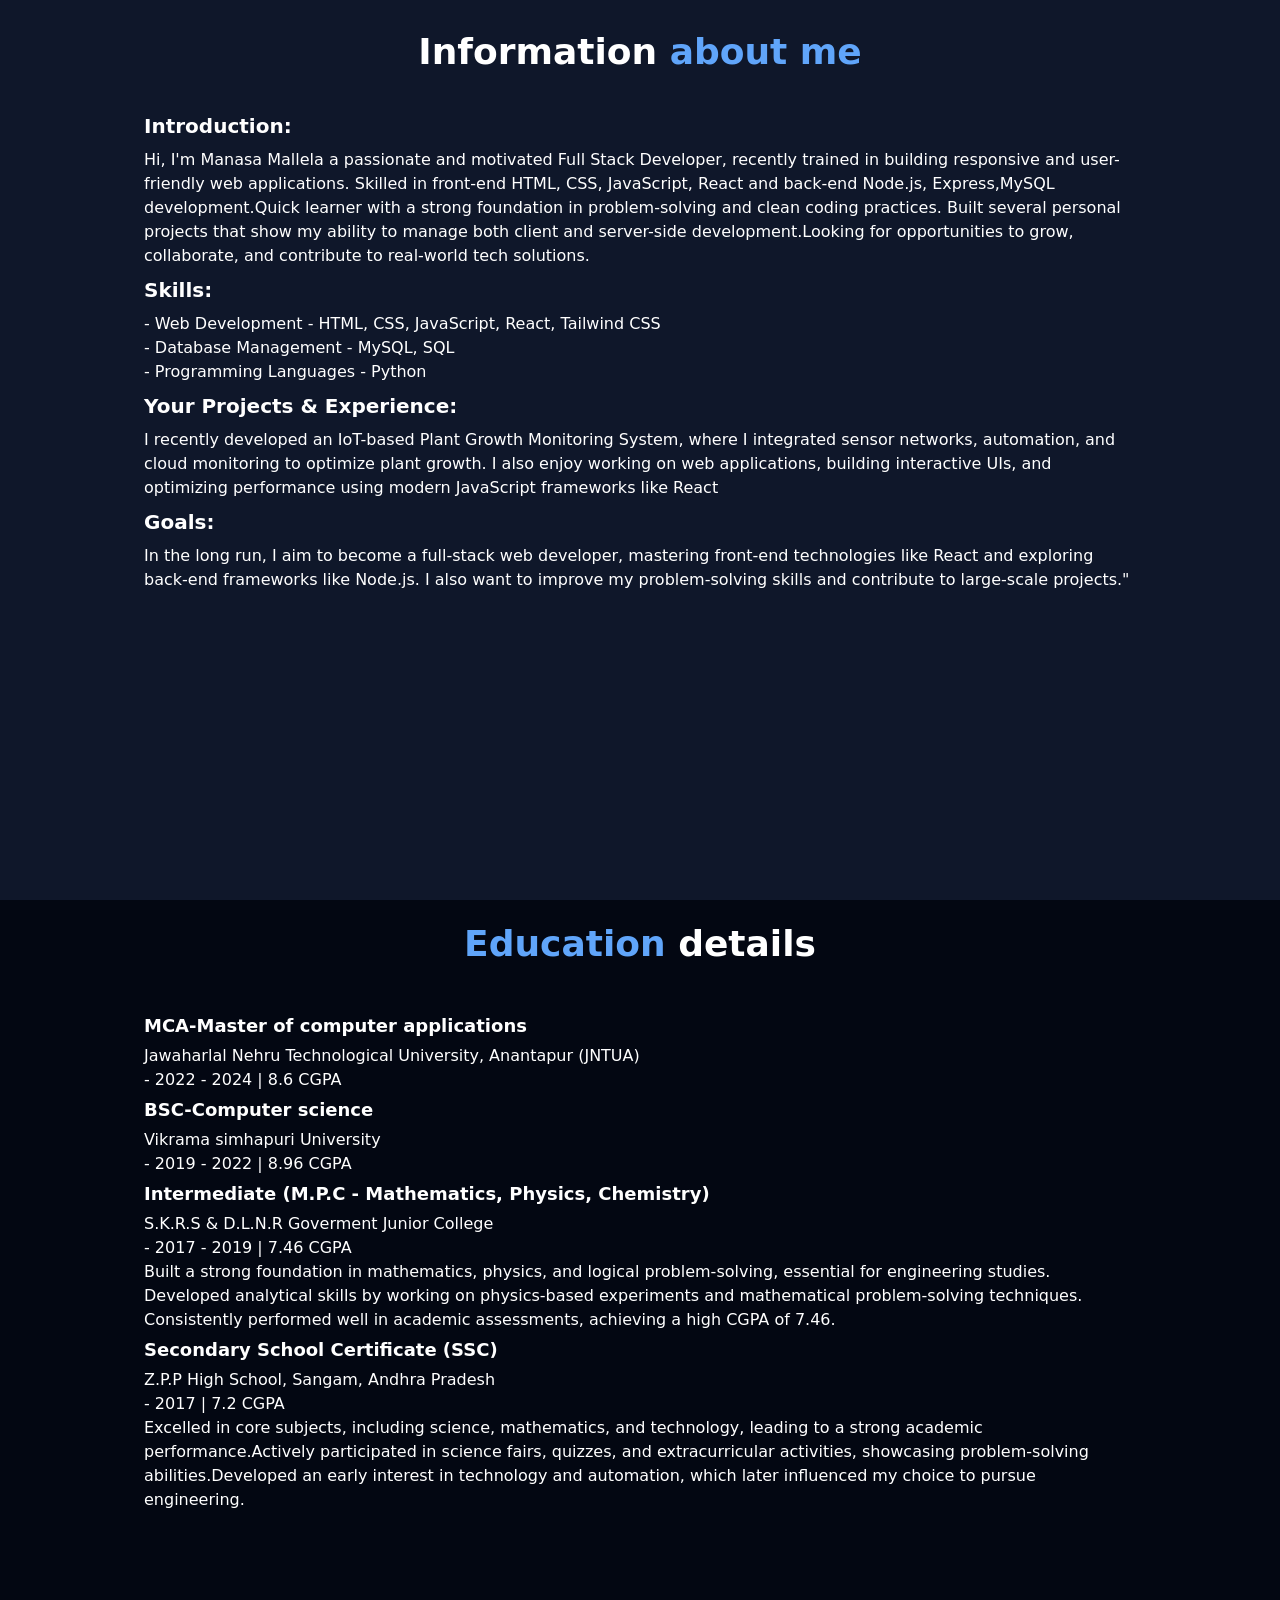
==== public/about.html @ c4387f17 "manasa" ====
<!DOCTYPE html>
<html lang="en">
<head>
    <meta charset="UTF-8">
    <meta name="viewport" content="width=device-width, initial-scale=1.0">
    <title>About me</title>
    <link rel="stylesheet" href="output.css">
</head>
<body class="bg-slate-800 text-white">
    <section class="h-auto bg-slate-900 p-8 lg:px-28 xl:px-36 lg:h-[100vh] xl:h-[100vh] 2xl:h-[100vh]">
        <h1 class="text-4xl text-center mb-7 lg:mb-10 font-bold">Information <span class="text-blue-400">about me</span> </h1>
        <div>
            <h1 class="font-bold mb-2 text-xl">Introduction:</h1>
            <p>Hi, I'm  Manasa Mallela a passionate and motivated Full Stack Developer, recently trained in building responsive and user-friendly web applications.
                Skilled in front-end HTML, CSS, JavaScript, React and back-end Node.js, Express,MySQL development.Quick learner with a strong foundation in problem-solving and clean coding practices. Built several personal projects that show my ability to manage both client and server-side development.Looking for opportunities to grow, collaborate, and contribute to real-world tech solutions.</p>
        </div>
        <div>
            <h1 class="font-bold my-2 text-xl">Skills:</h1>
            <ol>
                <li> - Web Development - HTML, CSS, JavaScript, React, Tailwind CSS</li>
                <li> - Database Management - MySQL, SQL</li>
                <li> - Programming Languages - Python</li>
            </ol>
        </div>
        <div>
            <h1 class="font-bold my-2 text-xl">Your Projects & Experience:</h1>
            <p>I recently developed an IoT-based Plant Growth Monitoring System, where I integrated sensor networks, automation, and cloud monitoring to optimize plant growth. I also enjoy working on web applications, building interactive UIs, and optimizing performance using modern JavaScript frameworks like React</p>
        </div>
        <div>
            <h1 class="font-bold my-2 text-xl">Goals:</h1>
            <p>In the long run, I aim to become a full-stack web developer, mastering front-end technologies like React and exploring back-end frameworks like Node.js. I also want to improve my problem-solving skills and contribute to large-scale projects."</p>
        </div>
    </section>
    <section class="h-auto bg-gray-950 p-6 lg:px-28 xl:px-36 lg:h-[100vh] xl:h-[100vh] 2xl:h-[100vh]">
        <h1 class="text-4xl text-center mb-1 lg:mb-12 font-bold"><span class="text-blue-400">Education</span> details</h1>
        <div>
            <div>
                <h2 class="text-lg font-bold my-1">MCA-Master of computer applications</h2>
                <p>Jawaharlal Nehru Technological University, Anantapur (JNTUA)</p>
                <p>- 2022 - 2024 | 8.6 CGPA</p>
            </div>
            <div>
                <h2 class="text-lg font-bold my-1">BSC-Computer science</h2>
                <p>Vikrama simhapuri University</p>
                <p>- 2019 - 2022 | 8.96 CGPA</p>
            </div>
            <div>
                <h1 class="text-lg font-bold my-1">Intermediate (M.P.C - Mathematics, Physics, Chemistry)</h1>
                <p>S.K.R.S & D.L.N.R Goverment Junior College</p>
                <p>- 2017 - 2019 | 7.46 CGPA</p>
                <P>Built a strong foundation in mathematics, physics, and logical problem-solving, essential for engineering studies. Developed analytical skills by working on physics-based experiments and mathematical problem-solving techniques. Consistently performed well in academic assessments, achieving a high CGPA of 7.46.</P>
            </div>
            <div>
                <h2 class="text-lg font-bold my-1">Secondary School Certificate (SSC)</h2>
                <p>Z.P.P High School, Sangam, Andhra Pradesh</p>
                <p>- 2017 | 7.2 CGPA</p>
                <p>Excelled in core subjects, including science, mathematics, and technology, leading to a strong academic performance.Actively participated in science fairs, quizzes, and extracurricular activities, showcasing problem-solving abilities.Developed an early interest in technology and automation, which later influenced my choice to pursue engineering.</p>
            </div>
        </div>
    </section>
    <section>
    </section>
</body>
</html>
---- public/output.css ----
*, ::before, ::after {
  --tw-border-spacing-x: 0;
  --tw-border-spacing-y: 0;
  --tw-translate-x: 0;
  --tw-translate-y: 0;
  --tw-rotate: 0;
  --tw-skew-x: 0;
  --tw-skew-y: 0;
  --tw-scale-x: 1;
  --tw-scale-y: 1;
  --tw-pan-x:  ;
  --tw-pan-y:  ;
  --tw-pinch-zoom:  ;
  --tw-scroll-snap-strictness: proximity;
  --tw-gradient-from-position:  ;
  --tw-gradient-via-position:  ;
  --tw-gradient-to-position:  ;
  --tw-ordinal:  ;
  --tw-slashed-zero:  ;
  --tw-numeric-figure:  ;
  --tw-numeric-spacing:  ;
  --tw-numeric-fraction:  ;
  --tw-ring-inset:  ;
  --tw-ring-offset-width: 0px;
  --tw-ring-offset-color: #fff;
  --tw-ring-color: rgb(59 130 246 / 0.5);
  --tw-ring-offset-shadow: 0 0 #0000;
  --tw-ring-shadow: 0 0 #0000;
  --tw-shadow: 0 0 #0000;
  --tw-shadow-colored: 0 0 #0000;
  --tw-blur:  ;
  --tw-brightness:  ;
  --tw-contrast:  ;
  --tw-grayscale:  ;
  --tw-hue-rotate:  ;
  --tw-invert:  ;
  --tw-saturate:  ;
  --tw-sepia:  ;
  --tw-drop-shadow:  ;
  --tw-backdrop-blur:  ;
  --tw-backdrop-brightness:  ;
  --tw-backdrop-contrast:  ;
  --tw-backdrop-grayscale:  ;
  --tw-backdrop-hue-rotate:  ;
  --tw-backdrop-invert:  ;
  --tw-backdrop-opacity:  ;
  --tw-backdrop-saturate:  ;
  --tw-backdrop-sepia:  ;
  --tw-contain-size:  ;
  --tw-contain-layout:  ;
  --tw-contain-paint:  ;
  --tw-contain-style:  ;
}

::backdrop {
  --tw-border-spacing-x: 0;
  --tw-border-spacing-y: 0;
  --tw-translate-x: 0;
  --tw-translate-y: 0;
  --tw-rotate: 0;
  --tw-skew-x: 0;
  --tw-skew-y: 0;
  --tw-scale-x: 1;
  --tw-scale-y: 1;
  --tw-pan-x:  ;
  --tw-pan-y:  ;
  --tw-pinch-zoom:  ;
  --tw-scroll-snap-strictness: proximity;
  --tw-gradient-from-position:  ;
  --tw-gradient-via-position:  ;
  --tw-gradient-to-position:  ;
  --tw-ordinal:  ;
  --tw-slashed-zero:  ;
  --tw-numeric-figure:  ;
  --tw-numeric-spacing:  ;
  --tw-numeric-fraction:  ;
  --tw-ring-inset:  ;
  --tw-ring-offset-width: 0px;
  --tw-ring-offset-color: #fff;
  --tw-ring-color: rgb(59 130 246 / 0.5);
  --tw-ring-offset-shadow: 0 0 #0000;
  --tw-ring-shadow: 0 0 #0000;
  --tw-shadow: 0 0 #0000;
  --tw-shadow-colored: 0 0 #0000;
  --tw-blur:  ;
  --tw-brightness:  ;
  --tw-contrast:  ;
  --tw-grayscale:  ;
  --tw-hue-rotate:  ;
  --tw-invert:  ;
  --tw-saturate:  ;
  --tw-sepia:  ;
  --tw-drop-shadow:  ;
  --tw-backdrop-blur:  ;
  --tw-backdrop-brightness:  ;
  --tw-backdrop-contrast:  ;
  --tw-backdrop-grayscale:  ;
  --tw-backdrop-hue-rotate:  ;
  --tw-backdrop-invert:  ;
  --tw-backdrop-opacity:  ;
  --tw-backdrop-saturate:  ;
  --tw-backdrop-sepia:  ;
  --tw-contain-size:  ;
  --tw-contain-layout:  ;
  --tw-contain-paint:  ;
  --tw-contain-style:  ;
}

/*
! tailwindcss v3.4.17 | MIT License | https://tailwindcss.com
*/

/*
1. Prevent padding and border from affecting element width. (https://github.com/mozdevs/cssremedy/issues/4)
2. Allow adding a border to an element by just adding a border-width. (https://github.com/tailwindcss/tailwindcss/pull/116)
*/

*,
::before,
::after {
  box-sizing: border-box;
  /* 1 */
  border-width: 0;
  /* 2 */
  border-style: solid;
  /* 2 */
  border-color: #e5e7eb;
  /* 2 */
}

::before,
::after {
  --tw-content: '';
}

/*
1. Use a consistent sensible line-height in all browsers.
2. Prevent adjustments of font size after orientation changes in iOS.
3. Use a more readable tab size.
4. Use the user's configured `sans` font-family by default.
5. Use the user's configured `sans` font-feature-settings by default.
6. Use the user's configured `sans` font-variation-settings by default.
7. Disable tap highlights on iOS
*/

html,
:host {
  line-height: 1.5;
  /* 1 */
  -webkit-text-size-adjust: 100%;
  /* 2 */
  -moz-tab-size: 4;
  /* 3 */
  -o-tab-size: 4;
     tab-size: 4;
  /* 3 */
  font-family: ui-sans-serif, system-ui, sans-serif, "Apple Color Emoji", "Segoe UI Emoji", "Segoe UI Symbol", "Noto Color Emoji";
  /* 4 */
  font-feature-settings: normal;
  /* 5 */
  font-variation-settings: normal;
  /* 6 */
  -webkit-tap-highlight-color: transparent;
  /* 7 */
}

/*
1. Remove the margin in all browsers.
2. Inherit line-height from `html` so users can set them as a class directly on the `html` element.
*/

body {
  margin: 0;
  /* 1 */
  line-height: inherit;
  /* 2 */
}

/*
1. Add the correct height in Firefox.
2. Correct the inheritance of border color in Firefox. (https://bugzilla.mozilla.org/show_bug.cgi?id=190655)
3. Ensure horizontal rules are visible by default.
*/

hr {
  height: 0;
  /* 1 */
  color: inherit;
  /* 2 */
  border-top-width: 1px;
  /* 3 */
}

/*
Add the correct text decoration in Chrome, Edge, and Safari.
*/

abbr:where([title]) {
  -webkit-text-decoration: underline dotted;
          text-decoration: underline dotted;
}

/*
Remove the default font size and weight for headings.
*/

h1,
h2,
h3,
h4,
h5,
h6 {
  font-size: inherit;
  font-weight: inherit;
}

/*
Reset links to optimize for opt-in styling instead of opt-out.
*/

a {
  color: inherit;
  text-decoration: inherit;
}

/*
Add the correct font weight in Edge and Safari.
*/

b,
strong {
  font-weight: bolder;
}

/*
1. Use the user's configured `mono` font-family by default.
2. Use the user's configured `mono` font-feature-settings by default.
3. Use the user's configured `mono` font-variation-settings by default.
4. Correct the odd `em` font sizing in all browsers.
*/

code,
kbd,
samp,
pre {
  font-family: ui-monospace, SFMono-Regular, Menlo, Monaco, Consolas, "Liberation Mono", "Courier New", monospace;
  /* 1 */
  font-feature-settings: normal;
  /* 2 */
  font-variation-settings: normal;
  /* 3 */
  font-size: 1em;
  /* 4 */
}

/*
Add the correct font size in all browsers.
*/

small {
  font-size: 80%;
}

/*
Prevent `sub` and `sup` elements from affecting the line height in all browsers.
*/

sub,
sup {
  font-size: 75%;
  line-height: 0;
  position: relative;
  vertical-align: baseline;
}

sub {
  bottom: -0.25em;
}

sup {
  top: -0.5em;
}

/*
1. Remove text indentation from table contents in Chrome and Safari. (https://bugs.chromium.org/p/chromium/issues/detail?id=999088, https://bugs.webkit.org/show_bug.cgi?id=201297)
2. Correct table border color inheritance in all Chrome and Safari. (https://bugs.chromium.org/p/chromium/issues/detail?id=935729, https://bugs.webkit.org/show_bug.cgi?id=195016)
3. Remove gaps between table borders by default.
*/

table {
  text-indent: 0;
  /* 1 */
  border-color: inherit;
  /* 2 */
  border-collapse: collapse;
  /* 3 */
}

/*
1. Change the font styles in all browsers.
2. Remove the margin in Firefox and Safari.
3. Remove default padding in all browsers.
*/

button,
input,
optgroup,
select,
textarea {
  font-family: inherit;
  /* 1 */
  font-feature-settings: inherit;
  /* 1 */
  font-variation-settings: inherit;
  /* 1 */
  font-size: 100%;
  /* 1 */
  font-weight: inherit;
  /* 1 */
  line-height: inherit;
  /* 1 */
  letter-spacing: inherit;
  /* 1 */
  color: inherit;
  /* 1 */
  margin: 0;
  /* 2 */
  padding: 0;
  /* 3 */
}

/*
Remove the inheritance of text transform in Edge and Firefox.
*/

button,
select {
  text-transform: none;
}

/*
1. Correct the inability to style clickable types in iOS and Safari.
2. Remove default button styles.
*/

button,
input:where([type='button']),
input:where([type='reset']),
input:where([type='submit']) {
  -webkit-appearance: button;
  /* 1 */
  background-color: transparent;
  /* 2 */
  background-image: none;
  /* 2 */
}

/*
Use the modern Firefox focus style for all focusable elements.
*/

:-moz-focusring {
  outline: auto;
}

/*
Remove the additional `:invalid` styles in Firefox. (https://github.com/mozilla/gecko-dev/blob/2f9eacd9d3d995c937b4251a5557d95d494c9be1/layout/style/res/forms.css#L728-L737)
*/

:-moz-ui-invalid {
  box-shadow: none;
}

/*
Add the correct vertical alignment in Chrome and Firefox.
*/

progress {
  vertical-align: baseline;
}

/*
Correct the cursor style of increment and decrement buttons in Safari.
*/

::-webkit-inner-spin-button,
::-webkit-outer-spin-button {
  height: auto;
}

/*
1. Correct the odd appearance in Chrome and Safari.
2. Correct the outline style in Safari.
*/

[type='search'] {
  -webkit-appearance: textfield;
  /* 1 */
  outline-offset: -2px;
  /* 2 */
}

/*
Remove the inner padding in Chrome and Safari on macOS.
*/

::-webkit-search-decoration {
  -webkit-appearance: none;
}

/*
1. Correct the inability to style clickable types in iOS and Safari.
2. Change font properties to `inherit` in Safari.
*/

::-webkit-file-upload-button {
  -webkit-appearance: button;
  /* 1 */
  font: inherit;
  /* 2 */
}

/*
Add the correct display in Chrome and Safari.
*/

summary {
  display: list-item;
}

/*
Removes the default spacing and border for appropriate elements.
*/

blockquote,
dl,
dd,
h1,
h2,
h3,
h4,
h5,
h6,
hr,
figure,
p,
pre {
  margin: 0;
}

fieldset {
  margin: 0;
  padding: 0;
}

legend {
  padding: 0;
}

ol,
ul,
menu {
  list-style: none;
  margin: 0;
  padding: 0;
}

/*
Reset default styling for dialogs.
*/

dialog {
  padding: 0;
}

/*
Prevent resizing textareas horizontally by default.
*/

textarea {
  resize: vertical;
}

/*
1. Reset the default placeholder opacity in Firefox. (https://github.com/tailwindlabs/tailwindcss/issues/3300)
2. Set the default placeholder color to the user's configured gray 400 color.
*/

input::-moz-placeholder, textarea::-moz-placeholder {
  opacity: 1;
  /* 1 */
  color: #9ca3af;
  /* 2 */
}

input::placeholder,
textarea::placeholder {
  opacity: 1;
  /* 1 */
  color: #9ca3af;
  /* 2 */
}

/*
Set the default cursor for buttons.
*/

button,
[role="button"] {
  cursor: pointer;
}

/*
Make sure disabled buttons don't get the pointer cursor.
*/

:disabled {
  cursor: default;
}

/*
1. Make replaced elements `display: block` by default. (https://github.com/mozdevs/cssremedy/issues/14)
2. Add `vertical-align: middle` to align replaced elements more sensibly by default. (https://github.com/jensimmons/cssremedy/issues/14#issuecomment-634934210)
   This can trigger a poorly considered lint error in some tools but is included by design.
*/

img,
svg,
video,
canvas,
audio,
iframe,
embed,
object {
  display: block;
  /* 1 */
  vertical-align: middle;
  /* 2 */
}

/*
Constrain images and videos to the parent width and preserve their intrinsic aspect ratio. (https://github.com/mozdevs/cssremedy/issues/14)
*/

img,
video {
  max-width: 100%;
  height: auto;
}

/* Make elements with the HTML hidden attribute stay hidden by default */

[hidden]:where(:not([hidden="until-found"])) {
  display: none;
}

.absolute {
  position: absolute;
}

.relative {
  position: relative;
}

.sticky {
  position: sticky;
}

.left-0 {
  left: 0px;
}

.top-0 {
  top: 0px;
}

.top-16 {
  top: 4rem;
}

.z-10 {
  z-index: 10;
}

.my-1 {
  margin-top: 0.25rem;
  margin-bottom: 0.25rem;
}

.my-2 {
  margin-top: 0.5rem;
  margin-bottom: 0.5rem;
}

.mx-10 {
  margin-left: 2.5rem;
  margin-right: 2.5rem;
}

.mx-9 {
  margin-left: 2.25rem;
  margin-right: 2.25rem;
}

.mx-auto {
  margin-left: auto;
  margin-right: auto;
}

.my-3 {
  margin-top: 0.75rem;
  margin-bottom: 0.75rem;
}

.my-5 {
  margin-top: 1.25rem;
  margin-bottom: 1.25rem;
}

.my-6 {
  margin-top: 1.5rem;
  margin-bottom: 1.5rem;
}

.mb-1 {
  margin-bottom: 0.25rem;
}

.mb-2 {
  margin-bottom: 0.5rem;
}

.mb-7 {
  margin-bottom: 1.75rem;
}

.mb-12 {
  margin-bottom: 3rem;
}

.mb-16 {
  margin-bottom: 4rem;
}

.mb-5 {
  margin-bottom: 1.25rem;
}

.mt-14 {
  margin-top: 3.5rem;
}

.mt-16 {
  margin-top: 4rem;
}

.mt-2 {
  margin-top: 0.5rem;
}

.mt-8 {
  margin-top: 2rem;
}

.mt-9 {
  margin-top: 2.25rem;
}

.box-border {
  box-sizing: border-box;
}

.block {
  display: block;
}

.flex {
  display: flex;
}

.grid {
  display: grid;
}

.hidden {
  display: none;
}

.h-auto {
  height: auto;
}

.h-10 {
  height: 2.5rem;
}

.h-2 {
  height: 0.5rem;
}

.h-\[300px\] {
  height: 300px;
}

.h-\[400px\] {
  height: 400px;
}

.h-\[70px\] {
  height: 70px;
}

.w-10 {
  width: 2.5rem;
}

.w-\[100\%\] {
  width: 100%;
}

.w-\[300px\] {
  width: 300px;
}

.w-\[80\%\] {
  width: 80%;
}

.w-\[85\%\] {
  width: 85%;
}

.w-\[90\%\] {
  width: 90%;
}

.w-full {
  width: 100%;
}

.grow {
  flex-grow: 1;
}

@keyframes bounce {
  0%, 100% {
    transform: translateY(-25%);
    animation-timing-function: cubic-bezier(0.8,0,1,1);
  }

  50% {
    transform: none;
    animation-timing-function: cubic-bezier(0,0,0.2,1);
  }
}

.animate-bounce {
  animation: bounce 1s infinite;
}

.cursor-default {
  cursor: default;
}

.cursor-pointer {
  cursor: pointer;
}

.flex-col {
  flex-direction: column;
}

.items-center {
  align-items: center;
}

.justify-center {
  justify-content: center;
}

.justify-between {
  justify-content: space-between;
}

.gap-10 {
  gap: 2.5rem;
}

.gap-20 {
  gap: 5rem;
}

.gap-28 {
  gap: 7rem;
}

.gap-4 {
  gap: 1rem;
}

.gap-6 {
  gap: 1.5rem;
}

.rounded-3xl {
  border-radius: 1.5rem;
}

.rounded-full {
  border-radius: 9999px;
}

.rounded-lg {
  border-radius: 0.5rem;
}

.rounded-md {
  border-radius: 0.375rem;
}

.border-2 {
  border-width: 2px;
}

.border-blue-500 {
  --tw-border-opacity: 1;
  border-color: rgb(59 130 246 / var(--tw-border-opacity, 1));
}

.border-white {
  --tw-border-opacity: 1;
  border-color: rgb(255 255 255 / var(--tw-border-opacity, 1));
}

.bg-gray-950 {
  --tw-bg-opacity: 1;
  background-color: rgb(3 7 18 / var(--tw-bg-opacity, 1));
}

.bg-slate-800 {
  --tw-bg-opacity: 1;
  background-color: rgb(30 41 59 / var(--tw-bg-opacity, 1));
}

.bg-slate-900 {
  --tw-bg-opacity: 1;
  background-color: rgb(15 23 42 / var(--tw-bg-opacity, 1));
}

.bg-blue-500 {
  --tw-bg-opacity: 1;
  background-color: rgb(59 130 246 / var(--tw-bg-opacity, 1));
}

.bg-navy {
  --tw-bg-opacity: 1;
  background-color: rgb(25 31 54 / var(--tw-bg-opacity, 1));
}

.bg-white {
  --tw-bg-opacity: 1;
  background-color: rgb(255 255 255 / var(--tw-bg-opacity, 1));
}

.p-6 {
  padding: 1.5rem;
}

.p-8 {
  padding: 2rem;
}

.p-1 {
  padding: 0.25rem;
}

.p-10 {
  padding: 2.5rem;
}

.p-3 {
  padding: 0.75rem;
}

.px-28 {
  padding-left: 7rem;
  padding-right: 7rem;
}

.px-4 {
  padding-left: 1rem;
  padding-right: 1rem;
}

.px-6 {
  padding-left: 1.5rem;
  padding-right: 1.5rem;
}

.py-2 {
  padding-top: 0.5rem;
  padding-bottom: 0.5rem;
}

.py-4 {
  padding-top: 1rem;
  padding-bottom: 1rem;
}

.py-\[24px\] {
  padding-top: 24px;
  padding-bottom: 24px;
}

.pt-11 {
  padding-top: 2.75rem;
}

.pt-16 {
  padding-top: 4rem;
}

.text-center {
  text-align: center;
}

.text-justify {
  text-align: justify;
}

.text-end {
  text-align: end;
}

.text-4xl {
  font-size: 2.25rem;
  line-height: 2.5rem;
}

.text-lg {
  font-size: 1.125rem;
  line-height: 1.75rem;
}

.text-xl {
  font-size: 1.25rem;
  line-height: 1.75rem;
}

.text-2xl {
  font-size: 1.5rem;
  line-height: 2rem;
}

.text-3xl {
  font-size: 1.875rem;
  line-height: 2.25rem;
}

.text-5xl {
  font-size: 3rem;
  line-height: 1;
}

.text-sm {
  font-size: 0.875rem;
  line-height: 1.25rem;
}

.font-bold {
  font-weight: 700;
}

.font-semibold {
  font-weight: 600;
}

.text-blue-400 {
  --tw-text-opacity: 1;
  color: rgb(96 165 250 / var(--tw-text-opacity, 1));
}

.text-white {
  --tw-text-opacity: 1;
  color: rgb(255 255 255 / var(--tw-text-opacity, 1));
}

.text-black {
  --tw-text-opacity: 1;
  color: rgb(0 0 0 / var(--tw-text-opacity, 1));
}

.text-blue-300 {
  --tw-text-opacity: 1;
  color: rgb(147 197 253 / var(--tw-text-opacity, 1));
}

.text-blue-500 {
  --tw-text-opacity: 1;
  color: rgb(59 130 246 / var(--tw-text-opacity, 1));
}

.text-slate-900 {
  --tw-text-opacity: 1;
  color: rgb(15 23 42 / var(--tw-text-opacity, 1));
}

.shadow-share {
  --tw-shadow: 0 0 2rem #59B2F4;
  --tw-shadow-colored: 0 0 2rem var(--tw-shadow-color);
  box-shadow: var(--tw-ring-offset-shadow, 0 0 #0000), var(--tw-ring-shadow, 0 0 #0000), var(--tw-shadow);
}

.hover\:bg-blue-500:hover {
  --tw-bg-opacity: 1;
  background-color: rgb(59 130 246 / var(--tw-bg-opacity, 1));
}

.hover\:text-black:hover {
  --tw-text-opacity: 1;
  color: rgb(0 0 0 / var(--tw-text-opacity, 1));
}

.hover\:text-blue-300:hover {
  --tw-text-opacity: 1;
  color: rgb(147 197 253 / var(--tw-text-opacity, 1));
}

.hover\:shadow-2xl:hover {
  --tw-shadow: 0 25px 50px -12px rgb(0 0 0 / 0.25);
  --tw-shadow-colored: 0 25px 50px -12px var(--tw-shadow-color);
  box-shadow: var(--tw-ring-offset-shadow, 0 0 #0000), var(--tw-ring-shadow, 0 0 #0000), var(--tw-shadow);
}

.hover\:shadow-none:hover {
  --tw-shadow: 0 0 #0000;
  --tw-shadow-colored: 0 0 #0000;
  box-shadow: var(--tw-ring-offset-shadow, 0 0 #0000), var(--tw-ring-shadow, 0 0 #0000), var(--tw-shadow);
}

.hover\:shadow-blue-950:hover {
  --tw-shadow-color: #172554;
  --tw-shadow: var(--tw-shadow-colored);
}

.peer:checked ~ .peer-checked\:flex {
  display: flex;
}

@media (min-width: 640px) {
  .sm\:mx-9 {
    margin-left: 2.25rem;
    margin-right: 2.25rem;
  }
}

@media (min-width: 768px) {
  .md\:static {
    position: static;
  }

  .md\:mx-9 {
    margin-left: 2.25rem;
    margin-right: 2.25rem;
  }

  .md\:ml-\[145px\] {
    margin-left: 145px;
  }

  .md\:flex {
    display: flex;
  }

  .md\:hidden {
    display: none;
  }

  .md\:flex-row {
    flex-direction: row;
  }

  .md\:gap-10 {
    gap: 2.5rem;
  }

  .md\:px-28 {
    padding-left: 7rem;
    padding-right: 7rem;
  }

  .md\:py-0 {
    padding-top: 0px;
    padding-bottom: 0px;
  }

  .md\:text-left {
    text-align: left;
  }
}

@media (min-width: 1024px) {
  .lg\:mx-32 {
    margin-left: 8rem;
    margin-right: 8rem;
  }

  .lg\:mx-9 {
    margin-left: 2.25rem;
    margin-right: 2.25rem;
  }

  .lg\:mb-10 {
    margin-bottom: 2.5rem;
  }

  .lg\:mb-12 {
    margin-bottom: 3rem;
  }

  .lg\:mb-20 {
    margin-bottom: 5rem;
  }

  .lg\:mt-24 {
    margin-top: 6rem;
  }

  .lg\:mt-7 {
    margin-top: 1.75rem;
  }

  .lg\:flex {
    display: flex;
  }

  .lg\:h-\[100vh\] {
    height: 100vh;
  }

  .lg\:h-\[300px\] {
    height: 300px;
  }

  .lg\:h-\[330px\] {
    height: 330px;
  }

  .lg\:w-\[500px\] {
    width: 500px;
  }

  .lg\:grid-cols-2 {
    grid-template-columns: repeat(2, minmax(0, 1fr));
  }

  .lg\:px-28 {
    padding-left: 7rem;
    padding-right: 7rem;
  }

  .lg\:pt-32 {
    padding-top: 8rem;
  }

  @media not all and (min-width: 1280px) {
    .lg\:max-xl\:ml-96 {
      margin-left: 24rem;
    }

    .lg\:max-xl\:mt-1 {
      margin-top: 0.25rem;
    }

    .lg\:max-xl\:text-xl {
      font-size: 1.25rem;
      line-height: 1.75rem;
    }
  }
}

@media (min-width: 1280px) {
  .xl\:mx-32 {
    margin-left: 8rem;
    margin-right: 8rem;
  }

  .xl\:mx-9 {
    margin-left: 2.25rem;
    margin-right: 2.25rem;
  }

  .xl\:mb-20 {
    margin-bottom: 5rem;
  }

  .xl\:mt-12 {
    margin-top: 3rem;
  }

  .xl\:mt-14 {
    margin-top: 3.5rem;
  }

  .xl\:mt-16 {
    margin-top: 4rem;
  }

  .xl\:flex {
    display: flex;
  }

  .xl\:h-\[100vh\] {
    height: 100vh;
  }

  .xl\:h-\[330px\] {
    height: 330px;
  }

  .xl\:h-\[390px\] {
    height: 390px;
  }

  .xl\:w-\[500px\] {
    width: 500px;
  }

  .xl\:grid-cols-2 {
    grid-template-columns: repeat(2, minmax(0, 1fr));
  }

  .xl\:px-36 {
    padding-left: 9rem;
    padding-right: 9rem;
  }

  .xl\:pt-32 {
    padding-top: 8rem;
  }

  @media not all and (min-width: 1536px) {
    .xl\:max-2xl\:ml-\[600px\] {
      margin-left: 600px;
    }
  }
}

@media (min-width: 1536px) {
  .\32xl\:mx-32 {
    margin-left: 8rem;
    margin-right: 8rem;
  }

  .\32xl\:mx-9 {
    margin-left: 2.25rem;
    margin-right: 2.25rem;
  }

  .\32xl\:mb-20 {
    margin-bottom: 5rem;
  }

  .\32xl\:ml-\[750px\] {
    margin-left: 750px;
  }

  .\32xl\:mt-14 {
    margin-top: 3.5rem;
  }

  .\32xl\:mt-20 {
    margin-top: 5rem;
  }

  .\32xl\:flex {
    display: flex;
  }

  .\32xl\:h-\[100vh\] {
    height: 100vh;
  }

  .\32xl\:h-\[370px\] {
    height: 370px;
  }

  .\32xl\:h-\[400px\] {
    height: 400px;
  }

  .\32xl\:w-\[600px\] {
    width: 600px;
  }

  .\32xl\:grid-cols-2 {
    grid-template-columns: repeat(2, minmax(0, 1fr));
  }

  .\32xl\:pt-32 {
    padding-top: 8rem;
  }
}
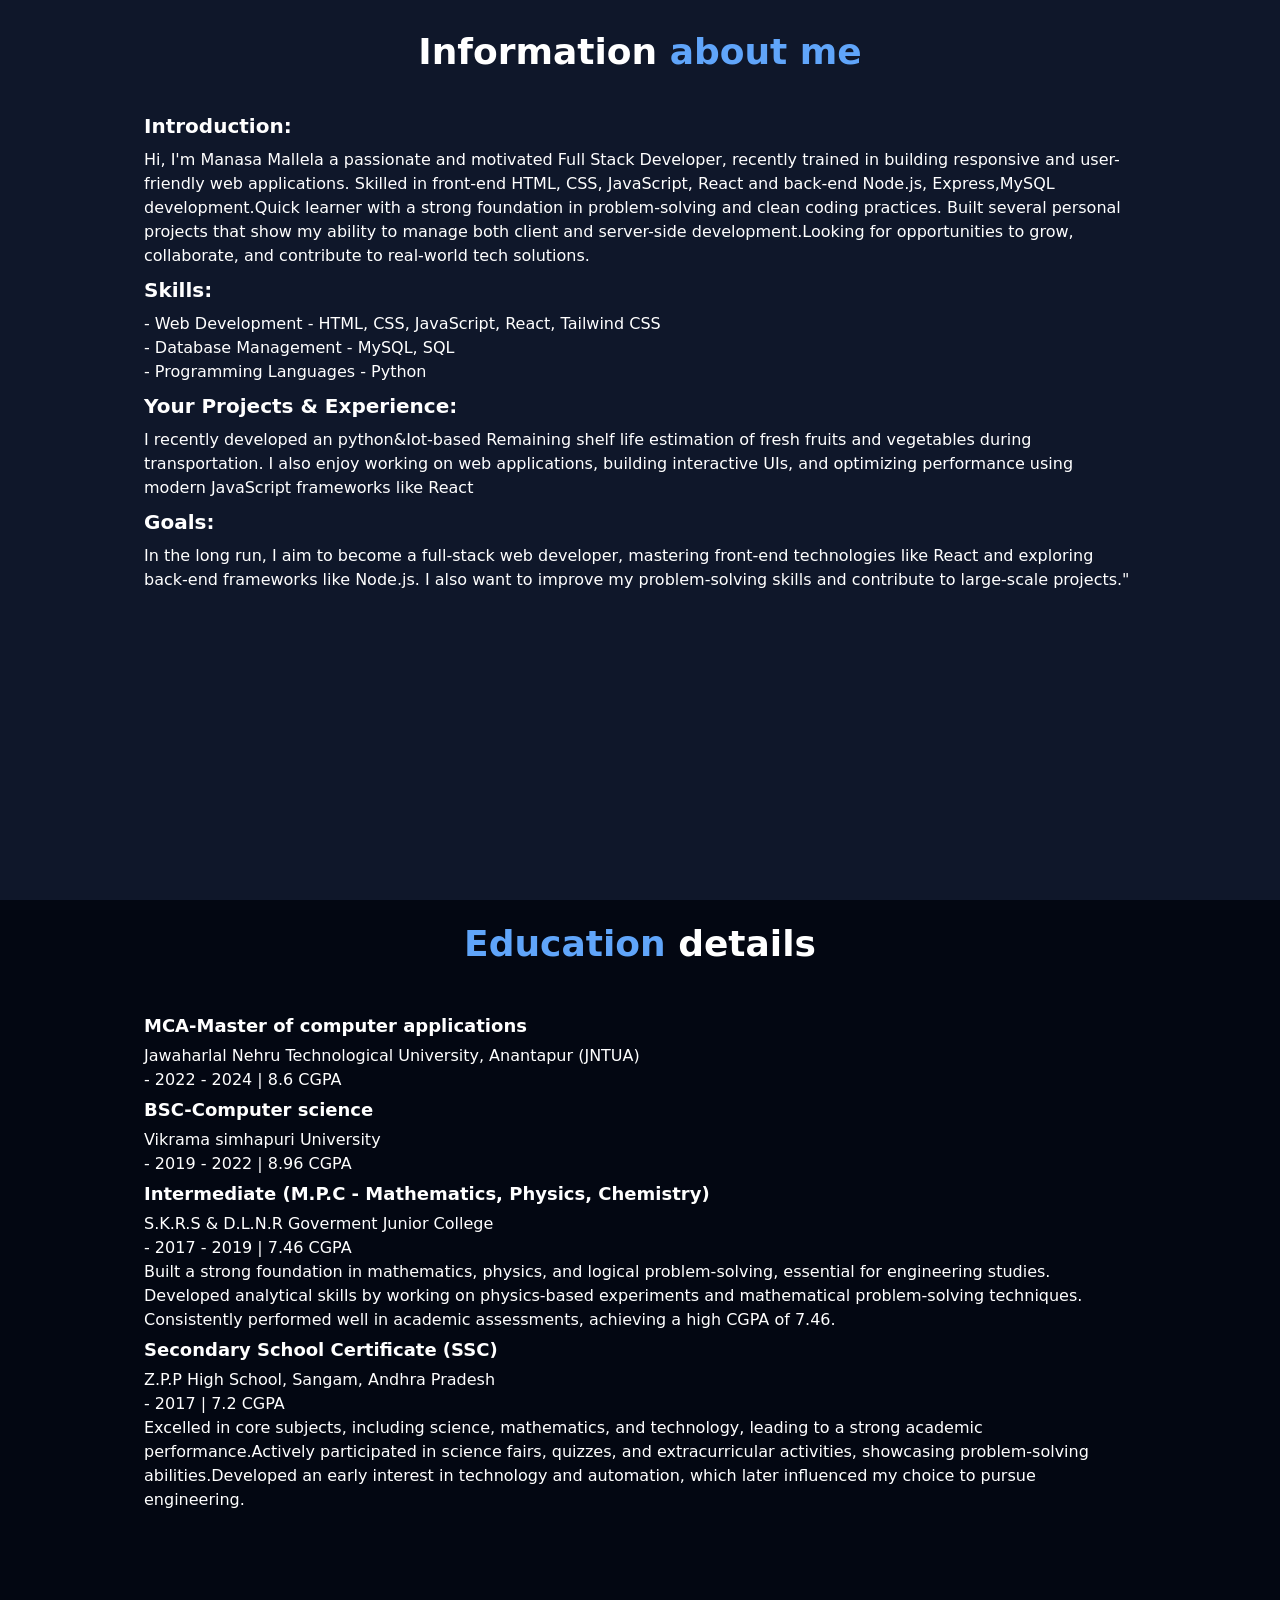
==== commit a6f64206: "Update about.html" ====
--- a/public/about.html
+++ b/public/about.html
@@ -24,7 +24,7 @@
         </div>
         <div>
             <h1 class="font-bold my-2 text-xl">Your Projects & Experience:</h1>
-            <p>I recently developed an IoT-based Plant Growth Monitoring System, where I integrated sensor networks, automation, and cloud monitoring to optimize plant growth. I also enjoy working on web applications, building interactive UIs, and optimizing performance using modern JavaScript frameworks like React</p>
+            <p>I recently developed an python&Iot-based Remaining shelf life estimation of fresh fruits and vegetables during transportation. I also enjoy working on web applications, building interactive UIs, and optimizing performance using modern JavaScript frameworks like React</p>
         </div>
         <div>
             <h1 class="font-bold my-2 text-xl">Goals:</h1>
@@ -61,4 +61,4 @@
     <section>
     </section>
 </body>
-</html>+</html>
